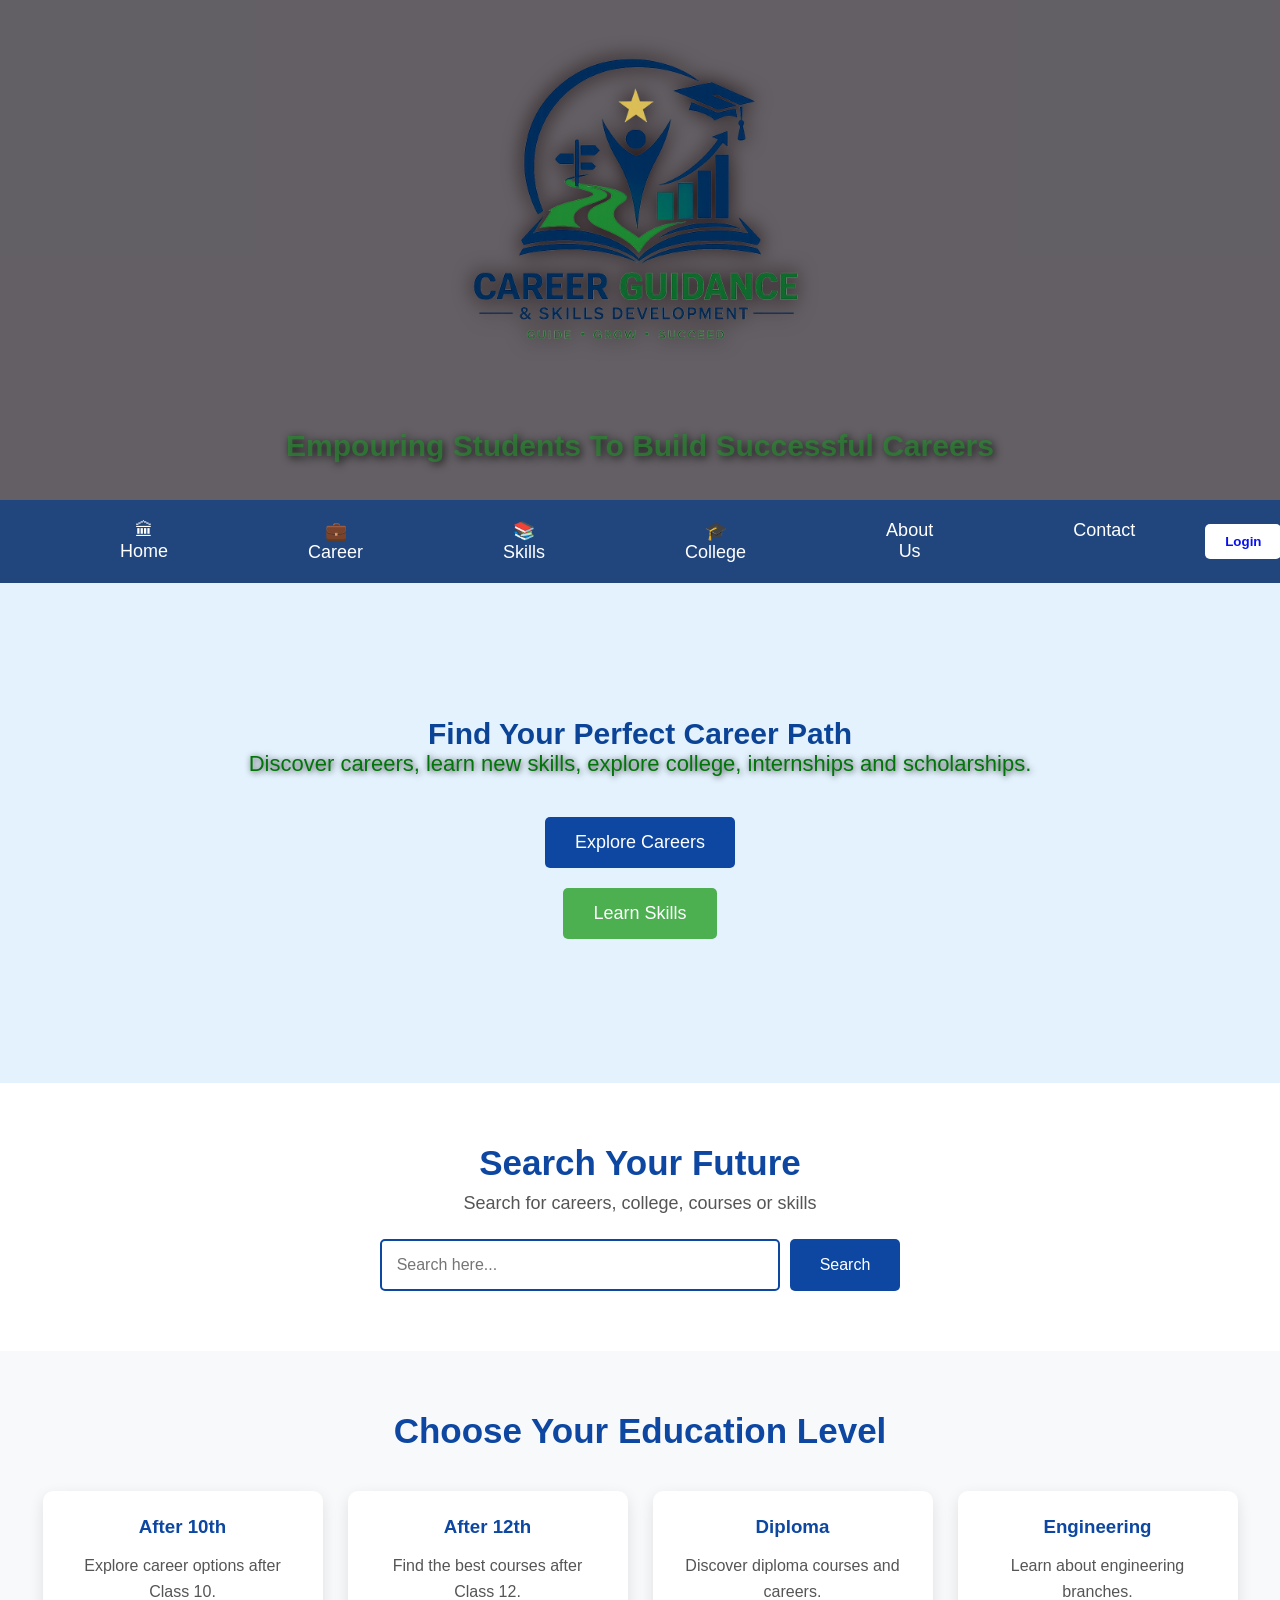
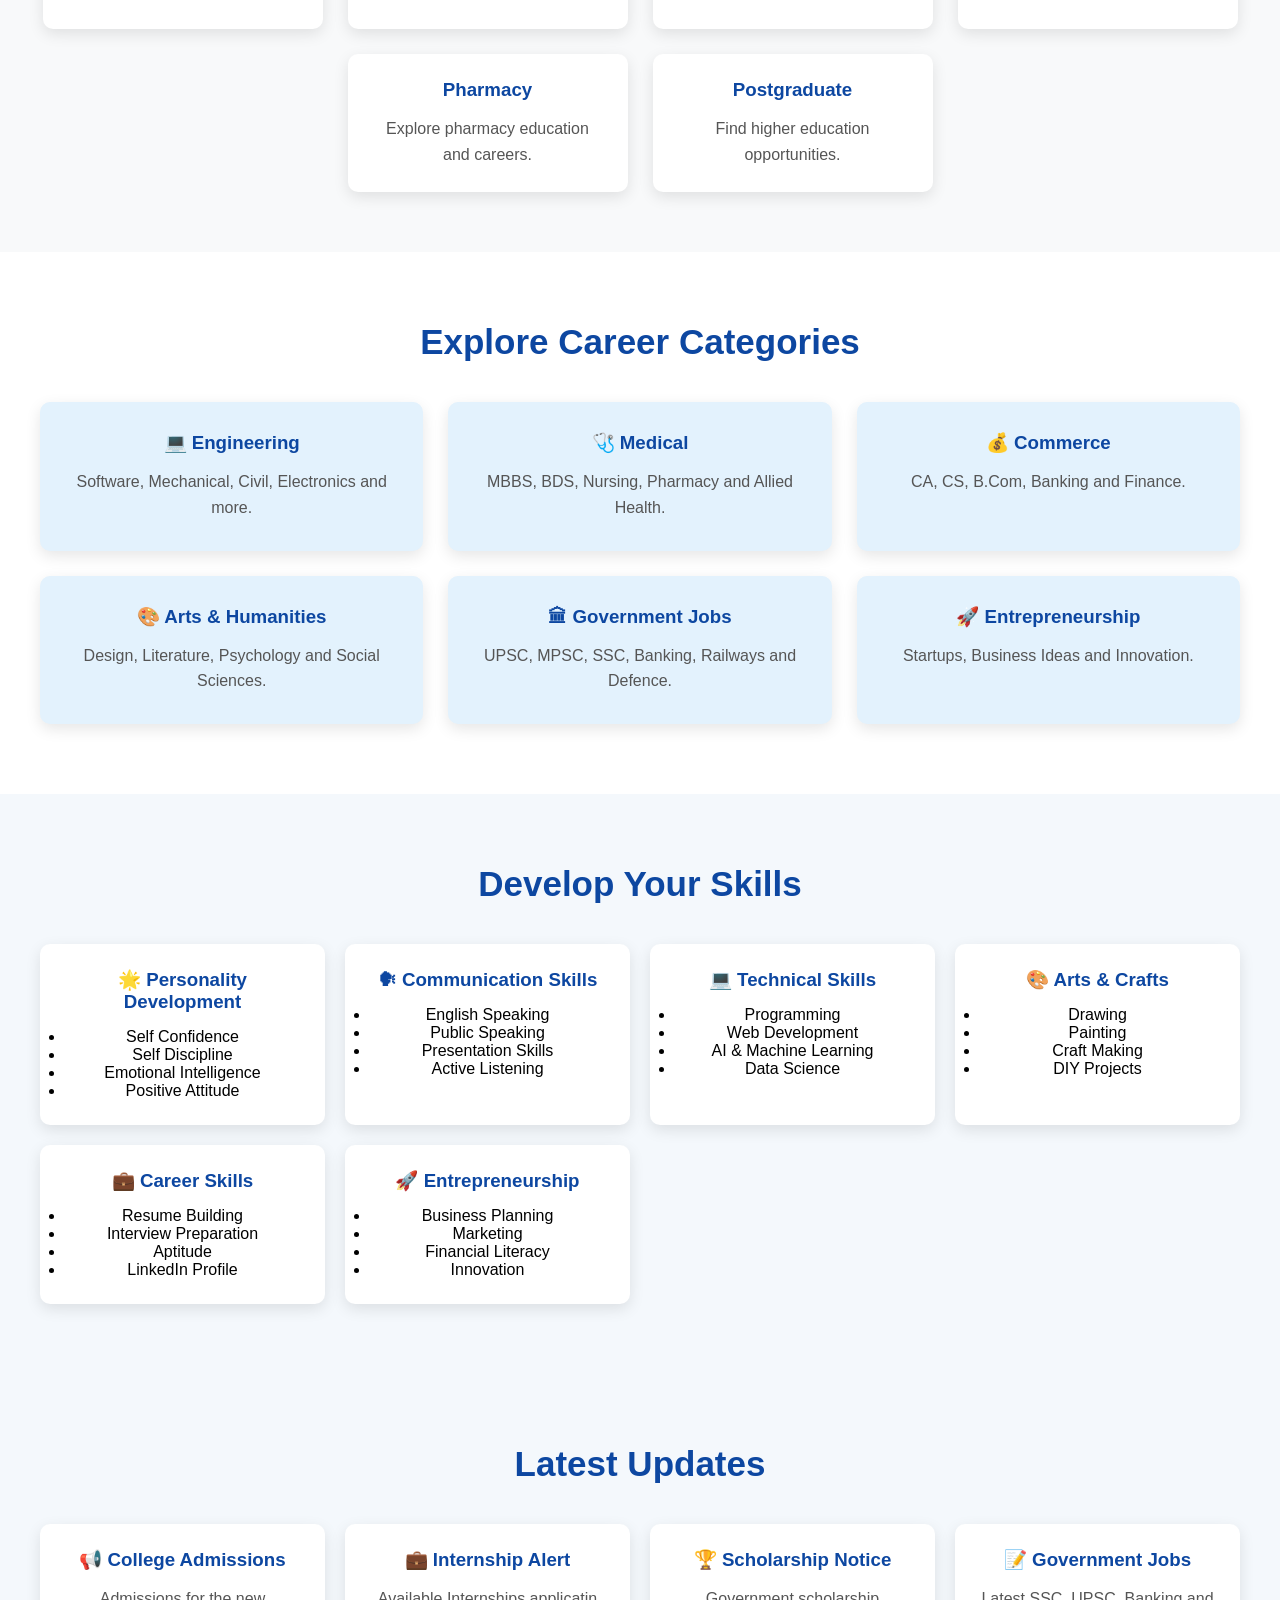
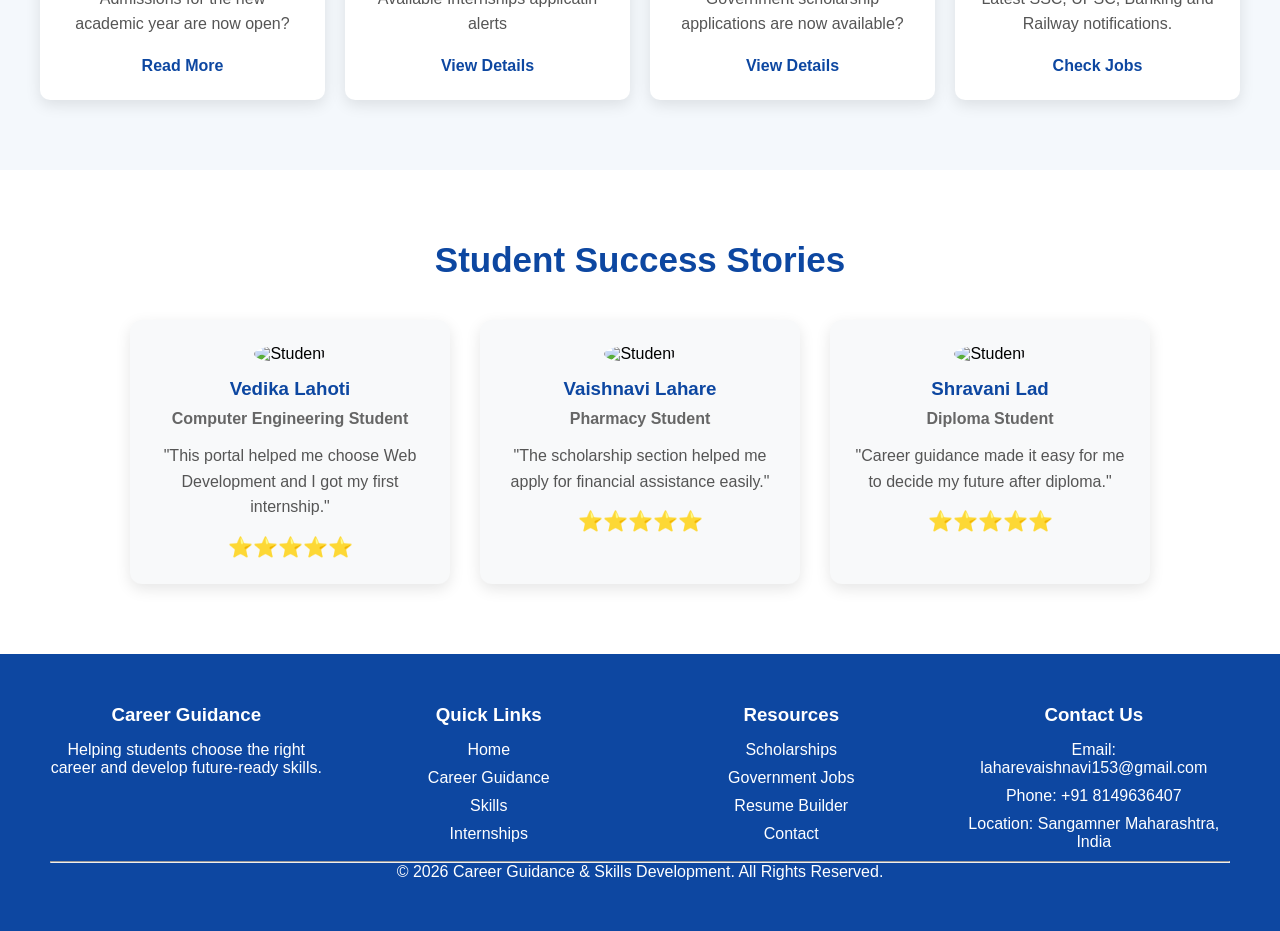
==== index.html @ 89a7b919 "upload career guidance website" ====
<!DOCTYPE html>
<html lang="en">
<head>
    <meta charset="UTF-8">
    <meta name="viewport" content="width=device-width, initial-scale=1.0">
    <title>Career Guidance & Skills Development</title>

    <link rel="stylesheet" href="style.css">
</head>

<body>

    <section class="hero">

    <video autoplay muted loop playsinline class="bg-video">
        <source src="career1.mp4" type="video/mp4">
    </video>

    <div class="overlay"></div>

    <div class="hero-content">
        <img src="logo1.png" alt="Logo1" class="logo1">

        <h1>Empouring Students To Build Successful Careers</h1>

    </div>

</section>

    <script src="script.js"></script>



<script src="script.js"></script>

<header>
    
    <nav>
        <ul>
            <li><a href="#">🏛Home</a></li>
            <li><a href="#">💼Career</a></li>
            <li><a href="#">📚Skills</a></li>
            <li><a href="#">🎓 College</a></li>
            <li><a href="#">About Us</a></li>
            <li><a href="#">Contact</a></li>
        </ul>
    </nav>

    <button class="login-btn">Login</button>
</header>

<script src="script.js"></script>
<section class="hero">

    <div class="hero-content">

        <h2>Find Your Perfect Career Path</h2>

        <p>
            Discover careers, learn new skills, explore college,
            internships and scholarships.
        </p>

        <button class="btn1">Explore Careers</button>

        <button class="btn2">Learn Skills</button>

    </div>

</section>
<section class="search-section">

    <h2>Search Your Future</h2>

    <p>Search for careers, college, courses or skills</p>

    <div class="search-box">
        <input type="text" placeholder="Search here...">
        <button>Search</button>
    </div>

</section>
<section class="education">

    <h2>Choose Your Education Level</h2>

    <div class="card-container">

        <div class="card">
            <h3>After 10th</h3>
            <p>Explore career options after Class 10.</p>
        </div>

        <div class="card">
            <h3>After 12th</h3>
            <p>Find the best courses after Class 12.</p>
        </div>

        <div class="card">
            <h3>Diploma</h3>
            <p>Discover diploma courses and careers.</p>
        </div>

        <div class="card">
            <h3>Engineering</h3>
            <p>Learn about engineering branches.</p>
        </div>

        <div class="card">
            <h3>Pharmacy</h3>
            <p>Explore pharmacy education and careers.</p>
        </div>

        <div class="card">
            <h3>Postgraduate</h3>
            <p>Find higher education opportunities.</p>
        </div>

    </div>

</section>
<section class="career-section">

    <h2>Explore Career Categories</h2>

    <div class="career-container">

        <div class="career-card">
            <h3>💻 Engineering</h3>
            <p>Software, Mechanical, Civil, Electronics and more.</p>
        </div>

        <div class="career-card">
            <h3>🩺 Medical</h3>
            <p>MBBS, BDS, Nursing, Pharmacy and Allied Health.</p>
        </div>

        <div class="career-card">
            <h3>💰 Commerce</h3>
            <p>CA, CS, B.Com, Banking and Finance.</p>
        </div>

        <div class="career-card">
            <h3>🎨 Arts & Humanities</h3>
            <p>Design, Literature, Psychology and Social Sciences.</p>
        </div>

        <div class="career-card">
            <h3>🏛 Government Jobs</h3>
            <p>UPSC, MPSC, SSC, Banking, Railways and Defence.</p>
        </div>

        <div class="career-card">
            <h3>🚀 Entrepreneurship</h3>
            <p>Startups, Business Ideas and Innovation.</p>
        </div>

    </div>

</section>
<section class="skills-section">
  <h2>Develop Your Skills</h2>

  <div class="skills-container">

    <div class="skill-card">
      <h3>🌟 Personality Development</h3>
      <ul>
        <li>Self Confidence</li>
        <li>Self Discipline</li>
        <li>Emotional Intelligence</li>
        <li>Positive Attitude</li>
      </ul>
    </div>

    <div class="skill-card">
      <h3>🗣 Communication Skills</h3>
      <ul>
        <li>English Speaking</li>
        <li>Public Speaking</li>
        <li>Presentation Skills</li>
        <li>Active Listening</li>
      </ul>
    </div>

    <div class="skill-card">
      <h3>💻 Technical Skills</h3>
      <ul>
        <li>Programming</li>
        <li>Web Development</li>
        <li>AI & Machine Learning</li>
        <li>Data Science</li>
      </ul>
    </div>

    <div class="skill-card">
      <h3>🎨 Arts & Crafts</h3>
      <ul>
        <li>Drawing</li>
        <li>Painting</li>
        <li>Craft Making</li>
        <li>DIY Projects</li>
      </ul>
    </div>

    <div class="skill-card">
      <h3>💼 Career Skills</h3>
      <ul>
        <li>Resume Building</li>
        <li>Interview Preparation</li>
        <li>Aptitude</li>
        <li>LinkedIn Profile</li>
      </ul>
    </div>

    <div class="skill-card">
      <h3>🚀 Entrepreneurship</h3>
      <ul>
        <li>Business Planning</li>
        <li>Marketing</li>
        <li>Financial Literacy</li>
        <li>Innovation</li>
      </ul>
    </div>

  </div>
</section>

<section class="updates">

    <h2>Latest Updates</h2>

    <div class="updates-container">

        <div class="update-card">
            <h3>📢 College Admissions</h3>
            <p>Admissions for the new academic year are now open?</p>
            <a href="#">Read More</a>
        </div>

        <div class="update-card">
            <h3>💼 Internship Alert</h3>
            <p>Available Internships applicatin alerts</p>
            <a href="#">View Details</a>
        </div>

        <div class="update-card">
            <h3>🏆 Scholarship Notice</h3>
            <p>Government scholarship applications are now available?</p>
            <a href="#">View Details</a>
        </div>

        <div class="update-card">
            <h3>📝 Government Jobs</h3>
            <p>Latest SSC, UPSC, Banking and Railway notifications.</p>
            <a href="#">Check Jobs</a>
        </div>

    </div>

</section>
<section class="testimonials">

    <h2>Student Success Stories</h2>

    <div class="testimonial-container">

        <div class="testimonial-card">
            <img src="https://via.placeholder.com/100" alt="Student">
            <h3>Vedika Lahoti</h3>
            <h4>Computer Engineering Student</h4>
            <p>"This portal helped me choose Web Development and I got my first internship."</p>
            <span>⭐⭐⭐⭐⭐</span>
        </div>

        <div class="testimonial-card">
            <img src="https://via.placeholder.com/100" alt="Student">
            <h3>Vaishnavi Lahare</h3>
            <h4>Pharmacy Student</h4>
            <p>"The scholarship section helped me apply for financial assistance easily."</p>
            <span>⭐⭐⭐⭐⭐</span>
        </div>

        <div class="testimonial-card">
            <img src="https://via.placeholder.com/100" alt="Student">
            <h3>Shravani Lad</h3>
            <h4>Diploma Student</h4>
            <p>"Career guidance made it easy for me to decide my future after diploma."</p>
            <span>⭐⭐⭐⭐⭐</span>
        </div>

    </div>

</section>
<footer>

    <div class="footer-container">

        <div class="footer-section">
            <h3>Career Guidance</h3>
            <p>Helping students choose the right career and develop future-ready skills.</p>
        </div>

        <div class="footer-section">
            <h3>Quick Links</h3>
            <ul>
                <li><a href="#">Home</a></li>
                <li><a href="#">Career Guidance</a></li>
                <li><a href="#">Skills</a></li>
                <li><a href="#">Internships</a></li>
            </ul>
        </div>

        <div class="footer-section">
            <h3>Resources</h3>
            <ul>
                <li><a href="#">Scholarships</a></li>
                <li><a href="#">Government Jobs</a></li>
                <li><a href="#">Resume Builder</a></li>
                <li><a href="#">Contact</a></li>
            </ul>
        </div>

        <div class="footer-section">
            <h3>Contact Us</h3>
            <p>Email: laharevaishnavi153@gmail.com</p>
            <p>Phone: +91 8149636407</p>
            <p>Location: Sangamner Maharashtra, India</p>
        </div>

    </div>

    <hr>

    <p class="copyright">
        © 2026 Career Guidance & Skills Development. All Rights Reserved.
    </p>

</footer>
<button id="topBtn">↑</button>
</body>
</html>
---- style.css ----
*{
    margin: 0;
    padding: 0;
    box-sizing: border-box;
}

body{
    font-family: Arial, sans-serif;
    background-color: #ffffff;
}
body{
    background:#fbf9f9;
    font-family:Arial,sans-serif;
    text-align:center;
}

h1{
    color:rgb(8, 8, 238);
    margin-top:10px;
}

p{
    color:#1565C0
    font-size:20px;
}
*{
    margin:0;
    padding:0;
    box-sizing:border-box;
}

body{
    font-family:Arial,sans-serif;
}

header{
    background:#0d47a1;
    color:rgb(252, 251, 251);
    display:flex;
    justify-content:space-between;
    align-items:center;
    padding:20px 50px;
}

*{
    margin:0;
    padding:0;
    box-sizing:border-box;
}

body{
    font-family:Arial,sans-serif;
}

header{
    background:#0d47a1;
    color:rgb(243, 237, 237);
    display:flex;
    justify-content:space-between;
    align-items:center;
    padding:20px 50px;
}

nav ul{
    list-style:none;
    display:flex;
    text-align: center;
}

nav ul li{
    margin:0 70px;
}

nav ul li a{
    text-decoration:none;
    color:white;
    font-size:18px;
}

nav ul li a:hover{
    color:yellow;
}

.login-btn{
    background:white;
    color:#0810f0;
    border:none;
    padding:10px 20px;
    border-radius:5px;
    cursor:pointer;
    font-weight:bold;
}

.login-btn:hover{
    background:yellow;
}
.hero{
    background:#E3F2FD;
    height:500px;
    display:flex;
    justify-content:center;
    align-items:center;
    text-align:center;
}

.hero h1{
    font-size:50px;
    color:#0D47A1;
    margin-bottom:20px;
}

.hero p{
    font-size:20px;
    color:#555;
    margin-bottom:30px;
}

.btn1,.btn2{
    padding:15px 30px;
    margin:10px;
    border:none;
    border-radius:5px;
    font-size:18px;
    cursor:pointer;
}

.btn1{
    background:#0D47A1;
    color:white;
}

.btn2{
    background:#4CAF50;
    color:white;
}

.btn1:hover{
    background:#1565C0;
}

.btn2:hover{
    background:#2E7D32;
}
.search-section{
    padding:60px 20px;
    text-align:center;
    background:#ffffff;
}

.search-section h2{
    color:#0D47A1;
    margin-bottom:10px;
    font-size:35px;
}

.search-section p{
    color:#555;
    margin-bottom:25px;
    font-size:18px;
}

.search-box{
    display:flex;
    justify-content:center;
    gap:10px;
}

.search-box input{
    width:400px;
    padding:15px;
    font-size:16px;
    border:2px solid #0D47A1;
    border-radius:5px;
}

.search-box button{
    padding:15px 30px;
    background:#0D47A1;
    color:white;
    border:none;
    border-radius:5px;
    cursor:pointer;
    font-size:16px;
}

.search-box button:hover{
    background:#1565C0;
}
.education{
    padding:60px 40px;
    background:#f8f9fa;
    text-align:center;
}

.education h2{
    color:#0D47A1;
    font-size:35px;
    margin-bottom:40px;
}

.card-container{
    display:flex;
    flex-wrap:wrap;
    justify-content:center;
    gap:25px;
}

.card{
    width:280px;
    background:white;
    padding:25px;
    border-radius:10px;
    box-shadow:0 5px 15px rgba(0,0,0,0.1);
    transition:0.3s;
    cursor:pointer;
}

.card:hover{
    transform:translateY(-10px);
}

.card h3{
    color:#0D47A1;
    margin-bottom:15px;
}

.card p{
    color:#555;
    line-height:1.6;
}
.career-section{
    padding:70px 40px;
    background:#ffffff;
    text-align:center;
}

.career-section h2{
    font-size:35px;
    color:#0D47A1;
    margin-bottom:40px;
}

.career-container{
    display:grid;
    grid-template-columns:repeat(3,1fr);
    gap:25px;
}

.career-card{
    background:#E3F2FD;
    padding:30px;
    border-radius:10px;
    transition:0.3s;
    box-shadow:0 5px 15px rgba(0,0,0,0.1);
}

.career-card:hover{
    transform:scale(1.05);
}

.career-card h3{
    color:#0D47A1;
    margin-bottom:15px;
}

.career-card p{
    color:#555;
    line-height:1.6;
}
.skills-section{
    padding:70px 40px;
    background:#f4f8fc;
    text-align:center;
}

.skills-section h2{
    font-size:35px;
    color:#0D47A1;
    margin-bottom:40px;
}

.skills-container{
    display:grid;
    grid-template-columns:repeat(4,1fr);
    gap:20px;
}

.skill-card{
    background:white;
    padding:25px;
    border-radius:10px;
    box-shadow:0 5px 15px rgba(0,0,0,0.1);
    transition:0.3s;
}

.skill-card:hover{
    transform:translateY(-8px);
    background:#E3F2FD;
}

.skill-card h3{
    color:#0D47A1;
    margin-bottom:15px;
}

.skill-card p{
    color:#555;
    line-height:1.6;
}
.opportunities{
    padding:70px 40px;
    background:#ffffff;
    text-align:center;
}

.opportunities h2{
    font-size:35px;
    color:#0D47A1;
    margin-bottom:40px;
}

.opportunity-container{
    display:grid;
    grid-template-columns:repeat(4,1fr);
    gap:20px;
}

.opportunity-card{
    background:#f8f9fa;
    padding:25px;
    border-radius:10px;
    box-shadow:0 5px 15px rgba(0,0,0,0.1);
    transition:0.3s;
}

.opportunity-card:hover{
    transform:translateY(-8px);
    background:#E3F2FD;
}

.opportunity-card h3{
    color:#0D47A1;
    margin-bottom:15px;
}

.opportunity-card p{
    color:#555;
    margin-bottom:20px;
}

.opportunity-card button{
    background:#0D47A1;
    color:white;
    border:none;
    padding:10px 20px;
    border-radius:5px;
    cursor:pointer;
}

.opportunity-card button:hover{
    background:#1565C0;
}
.updates{
    padding:70px 40px;
    background:#f4f8fc;
    text-align:center;
}

.updates h2{
    font-size:35px;
    color:#0D47A1;
    margin-bottom:40px;
}

.updates-container{
    display:grid;
    grid-template-columns:repeat(4,1fr);
    gap:20px;
}

.update-card{
    background:white;
    padding:25px;
    border-radius:10px;
    box-shadow:0 5px 15px rgba(0,0,0,0.1);
    transition:0.3s;
}

.update-card:hover{
    transform:translateY(-8px);
}

.update-card h3{
    color:#0D47A1;
    margin-bottom:15px;
}

.update-card p{
    color:#555;
    margin-bottom:20px;
    line-height:1.6;
}

.update-card a{
    text-decoration:none;
    color:#0D47A1;
    font-weight:bold;
}

.update-card a:hover{
    color:#1565C0;
}
.testimonials{
    padding:70px 40px;
    background:#ffffff;
    text-align:center;
}

.testimonials h2{
    font-size:35px;
    color:#0D47A1;
    margin-bottom:40px;
}

.testimonial-container{
    display:flex;
    justify-content:center;
    gap:30px;
    flex-wrap:wrap;
}

.testimonial-card{
    width:320px;
    background:#f8f9fa;
    padding:25px;
    border-radius:12px;
    box-shadow:0 5px 15px rgba(0,0,0,0.1);
    transition:0.3s;
}

.testimonial-card:hover{
    transform:translateY(-10px);
}

.testimonial-card img{
    width:100px;
    height:100px;
    border-radius:50%;
    margin-bottom:15px;
}

.testimonial-card h3{
    color:#0D47A1;
}

.testimonial-card h4{
    color:#666;
    margin:10px 0;
}

.testimonial-card p{
    color:#555;
    line-height:1.6;
    margin:15px 0;
}

.testimonial-card span{
    font-size:20px;
}
footer{
    background:#0D47A1;
    color:white;
    padding:50px;
}

.footer-container{
    display:grid;
    grid-template-columns:repeat(4,1fr);
    gap:30px;
}

.footer-section h3{
    margin-bottom:15px;
}

.footer-section p,
.footer-section li{
    margin-bottom:10px;
}

.footer-section ul{
    list-style:none;
}

.footer-section a{
    color:white;
    text-decoration:none;
}

.footer-section a:hover{
    color:yellow;
}

.hero{
    position:relative;
    width:100%;
    height:400x;
    overflow:hidden;
}

.bg-video{
    position:absolute;
    top:0;
    left:0;
    width:100%;
    height:100%;
    object-fit:cover;
}

.overlay{
    position:absolute;
    top:0;
    left:0;
    width:100%;
    height:100%;
    background:rgba(15, 1, 1, 0.603);
    z-index:1;
}

.hero-content{
    position:relative;
    z-index:2;
    height:100%;
    display:flex;
    flex-direction:column;
    justify-content:center;
    align-items:center;
    text-align:center;
}

.logo1{
    width:600px;
    margin-bottom: 1px;
    margin-top: 1px;
    filter:drop-shadow(0 0 10px rgba(17, 2, 2, 0.829));
}

.hero-content h1{
    color:#2a8932b3;
    font-size:30px;
    font-weight:bold;
    text-shadow:2px 2px 8px rgba(0,0,0,0.8);
}

.hero-content p{
    color:#017509;
    font-size:22px;
    text-shadow:1px 1px 6px rgba(0,0,0,0.8);
}
.hero-content h2{
    color:#0b4396;
    font-size: 30px;
}

html{
    scroll-behavior: smooth;
}
#topBtn{
position:fixed;
bottom:20px;
right:20px;
display:none;
padding:12px 15px;
border:none;
border-radius:50%;
background:#0d47a1;
color:white;
cursor:pointer;
font-size:18px;
}

header {
    position: sticky;
    top: 0;
    z-index: 1000;
    background: rgba(22, 61, 118, 0.95);
    backdrop-filter: blur(10px);
}
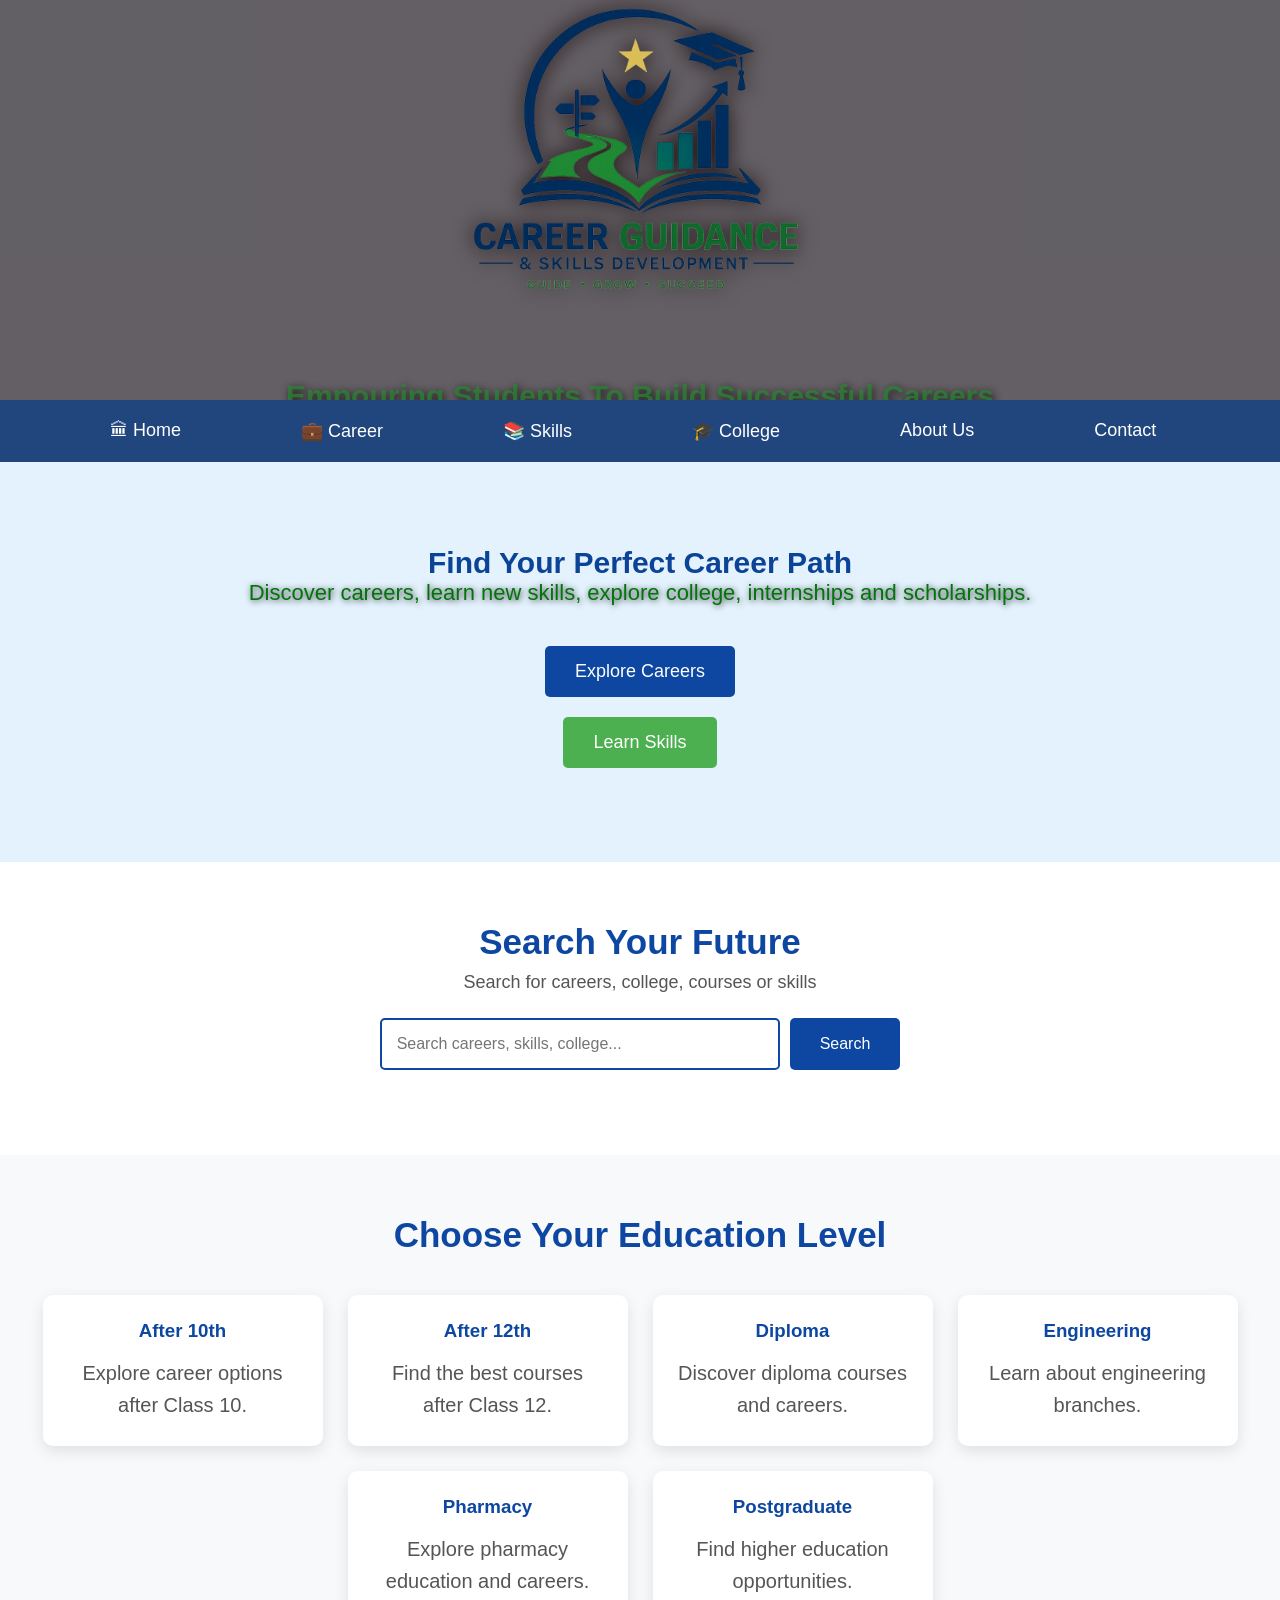
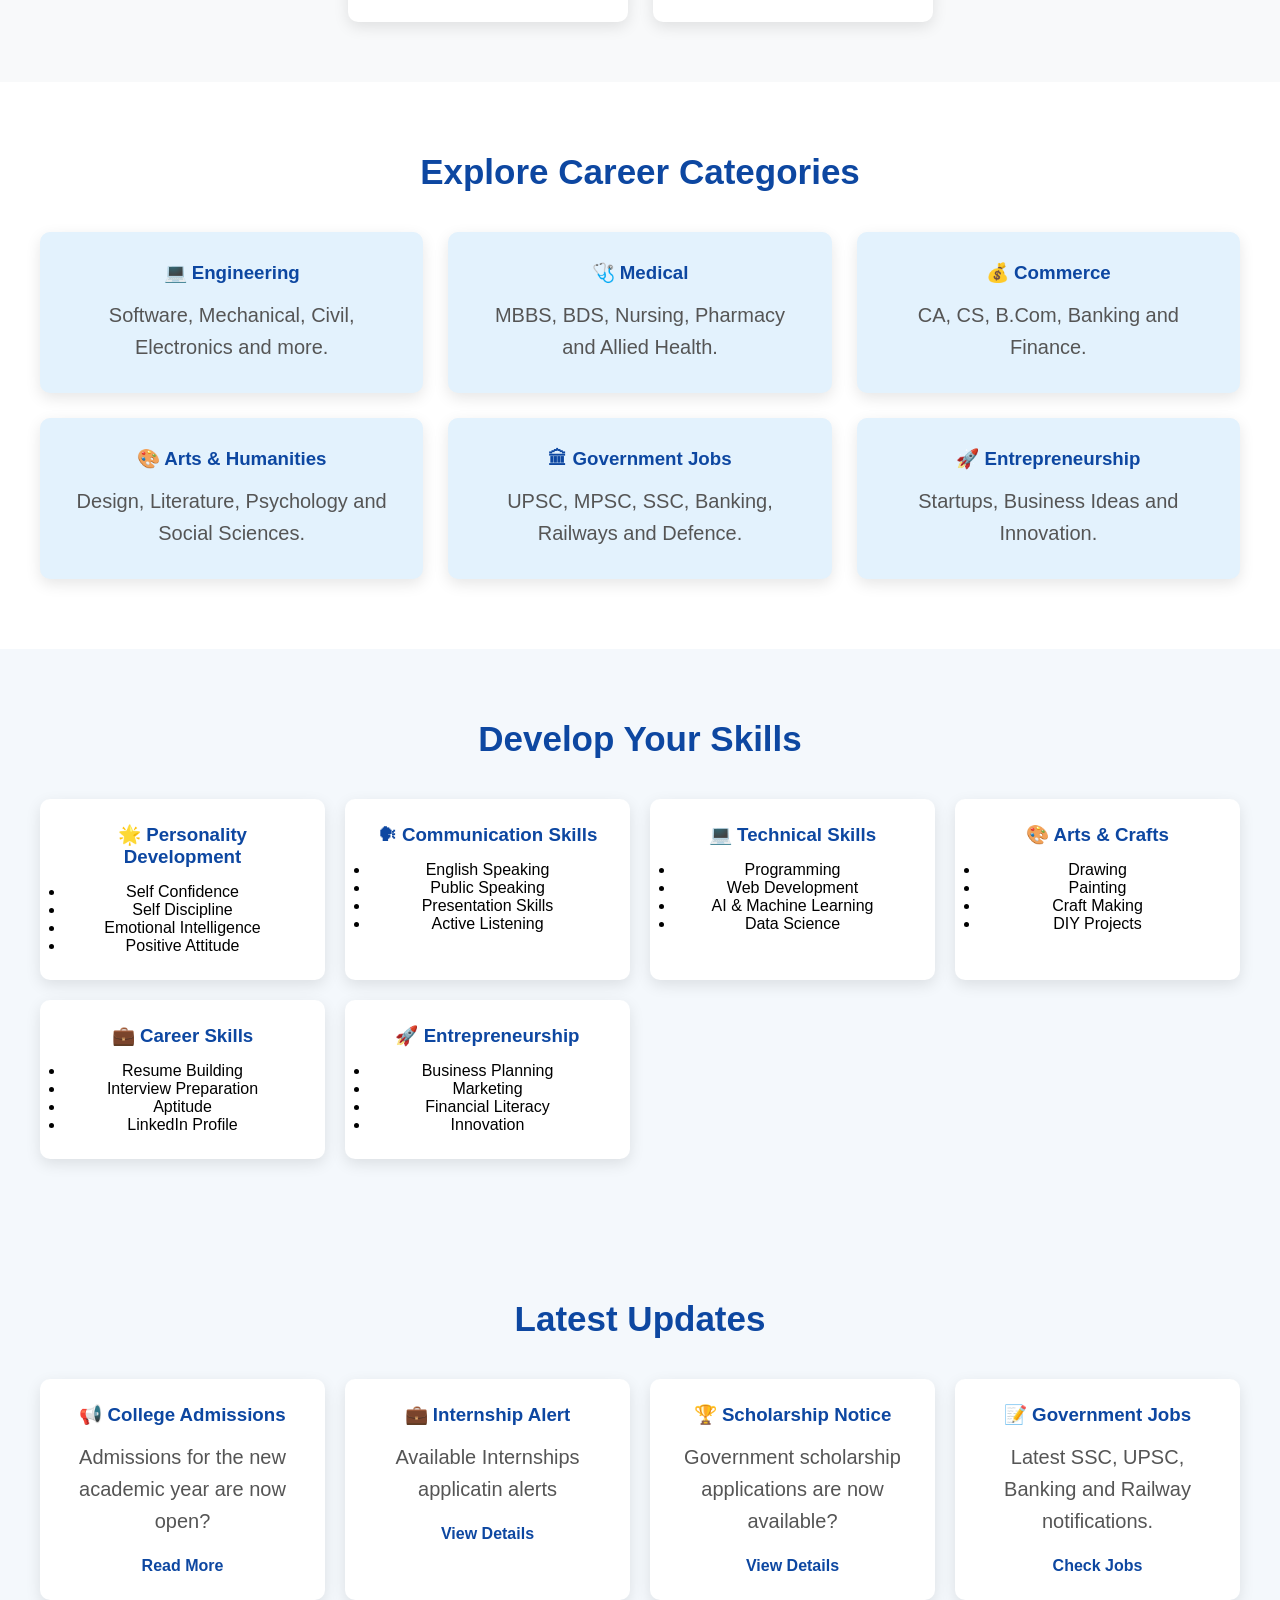
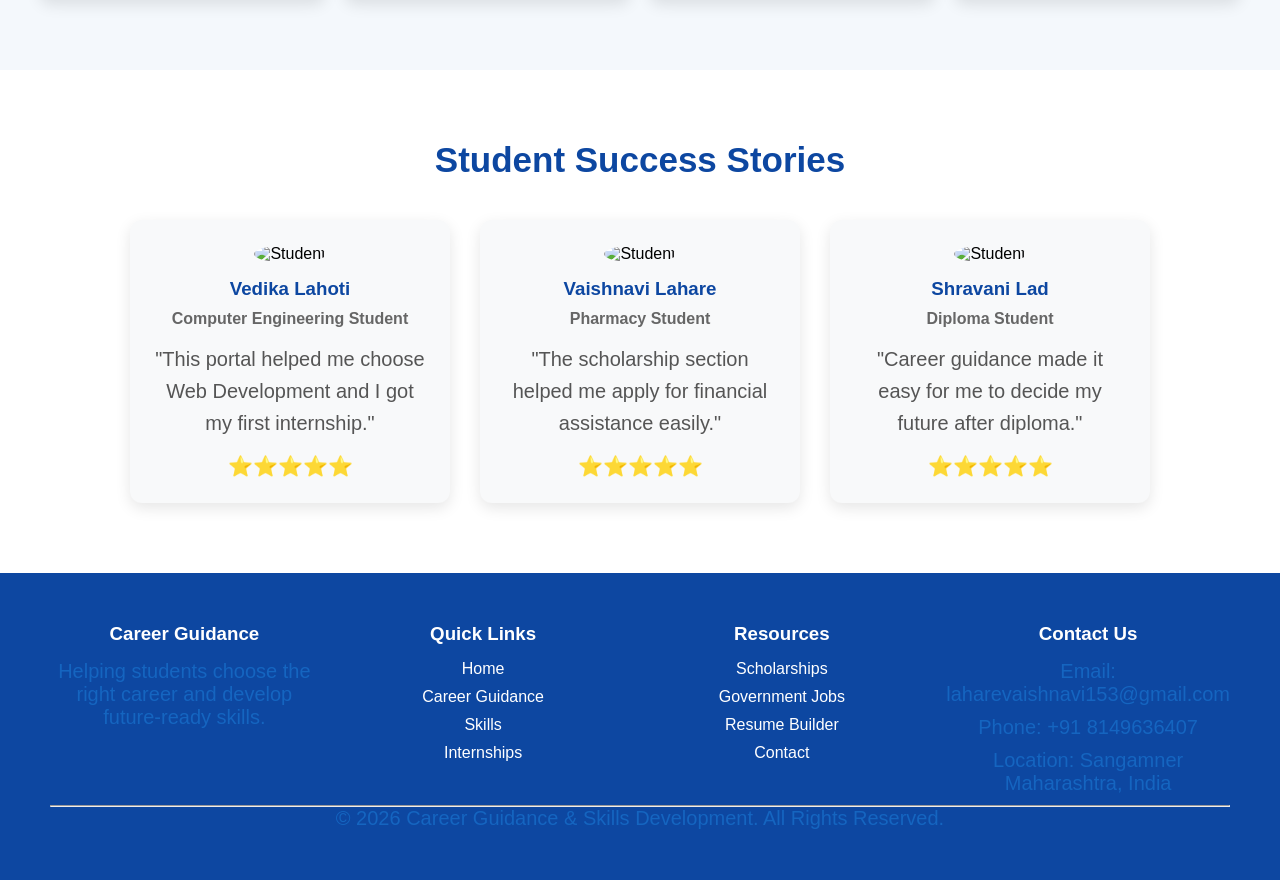
==== commit 1e30edc4: "Add files via upload" ====
--- a/index.html
+++ b/index.html
@@ -1,342 +1,342 @@
-<!DOCTYPE html>
-<html lang="en">
-<head>
-    <meta charset="UTF-8">
-    <meta name="viewport" content="width=device-width, initial-scale=1.0">
-    <title>Career Guidance & Skills Development</title>
-
-    <link rel="stylesheet" href="style.css">
-</head>
-
-<body>
-
-    <section class="hero">
-
-    <video autoplay muted loop playsinline class="bg-video">
-        <source src="career1.mp4" type="video/mp4">
-    </video>
-
-    <div class="overlay"></div>
-
-    <div class="hero-content">
-        <img src="logo1.png" alt="Logo1" class="logo1">
-
-        <h1>Empouring Students To Build Successful Careers</h1>
-
-    </div>
-
-</section>
-
-    <script src="script.js"></script>
-
-
-
-<script src="script.js"></script>
-
-<header>
-    
-    <nav>
-        <ul>
-            <li><a href="#">🏛Home</a></li>
-            <li><a href="#">💼Career</a></li>
-            <li><a href="#">📚Skills</a></li>
-            <li><a href="#">🎓 College</a></li>
-            <li><a href="#">About Us</a></li>
-            <li><a href="#">Contact</a></li>
-        </ul>
-    </nav>
-
-    <button class="login-btn">Login</button>
-</header>
-
-<script src="script.js"></script>
-<section class="hero">
-
-    <div class="hero-content">
-
-        <h2>Find Your Perfect Career Path</h2>
-
-        <p>
-            Discover careers, learn new skills, explore college,
-            internships and scholarships.
-        </p>
-
-        <button class="btn1">Explore Careers</button>
-
-        <button class="btn2">Learn Skills</button>
-
-    </div>
-
-</section>
-<section class="search-section">
-
-    <h2>Search Your Future</h2>
-
-    <p>Search for careers, college, courses or skills</p>
-
-    <div class="search-box">
-        <input type="text" placeholder="Search here...">
-        <button>Search</button>
-    </div>
-
-</section>
-<section class="education">
-
-    <h2>Choose Your Education Level</h2>
-
-    <div class="card-container">
-
-        <div class="card">
-            <h3>After 10th</h3>
-            <p>Explore career options after Class 10.</p>
-        </div>
-
-        <div class="card">
-            <h3>After 12th</h3>
-            <p>Find the best courses after Class 12.</p>
-        </div>
-
-        <div class="card">
-            <h3>Diploma</h3>
-            <p>Discover diploma courses and careers.</p>
-        </div>
-
-        <div class="card">
-            <h3>Engineering</h3>
-            <p>Learn about engineering branches.</p>
-        </div>
-
-        <div class="card">
-            <h3>Pharmacy</h3>
-            <p>Explore pharmacy education and careers.</p>
-        </div>
-
-        <div class="card">
-            <h3>Postgraduate</h3>
-            <p>Find higher education opportunities.</p>
-        </div>
-
-    </div>
-
-</section>
-<section class="career-section">
-
-    <h2>Explore Career Categories</h2>
-
-    <div class="career-container">
-
-        <div class="career-card">
-            <h3>💻 Engineering</h3>
-            <p>Software, Mechanical, Civil, Electronics and more.</p>
-        </div>
-
-        <div class="career-card">
-            <h3>🩺 Medical</h3>
-            <p>MBBS, BDS, Nursing, Pharmacy and Allied Health.</p>
-        </div>
-
-        <div class="career-card">
-            <h3>💰 Commerce</h3>
-            <p>CA, CS, B.Com, Banking and Finance.</p>
-        </div>
-
-        <div class="career-card">
-            <h3>🎨 Arts & Humanities</h3>
-            <p>Design, Literature, Psychology and Social Sciences.</p>
-        </div>
-
-        <div class="career-card">
-            <h3>🏛 Government Jobs</h3>
-            <p>UPSC, MPSC, SSC, Banking, Railways and Defence.</p>
-        </div>
-
-        <div class="career-card">
-            <h3>🚀 Entrepreneurship</h3>
-            <p>Startups, Business Ideas and Innovation.</p>
-        </div>
-
-    </div>
-
-</section>
-<section class="skills-section">
-  <h2>Develop Your Skills</h2>
-
-  <div class="skills-container">
-
-    <div class="skill-card">
-      <h3>🌟 Personality Development</h3>
-      <ul>
-        <li>Self Confidence</li>
-        <li>Self Discipline</li>
-        <li>Emotional Intelligence</li>
-        <li>Positive Attitude</li>
-      </ul>
-    </div>
-
-    <div class="skill-card">
-      <h3>🗣 Communication Skills</h3>
-      <ul>
-        <li>English Speaking</li>
-        <li>Public Speaking</li>
-        <li>Presentation Skills</li>
-        <li>Active Listening</li>
-      </ul>
-    </div>
-
-    <div class="skill-card">
-      <h3>💻 Technical Skills</h3>
-      <ul>
-        <li>Programming</li>
-        <li>Web Development</li>
-        <li>AI & Machine Learning</li>
-        <li>Data Science</li>
-      </ul>
-    </div>
-
-    <div class="skill-card">
-      <h3>🎨 Arts & Crafts</h3>
-      <ul>
-        <li>Drawing</li>
-        <li>Painting</li>
-        <li>Craft Making</li>
-        <li>DIY Projects</li>
-      </ul>
-    </div>
-
-    <div class="skill-card">
-      <h3>💼 Career Skills</h3>
-      <ul>
-        <li>Resume Building</li>
-        <li>Interview Preparation</li>
-        <li>Aptitude</li>
-        <li>LinkedIn Profile</li>
-      </ul>
-    </div>
-
-    <div class="skill-card">
-      <h3>🚀 Entrepreneurship</h3>
-      <ul>
-        <li>Business Planning</li>
-        <li>Marketing</li>
-        <li>Financial Literacy</li>
-        <li>Innovation</li>
-      </ul>
-    </div>
-
-  </div>
-</section>
-
-<section class="updates">
-
-    <h2>Latest Updates</h2>
-
-    <div class="updates-container">
-
-        <div class="update-card">
-            <h3>📢 College Admissions</h3>
-            <p>Admissions for the new academic year are now open?</p>
-            <a href="#">Read More</a>
-        </div>
-
-        <div class="update-card">
-            <h3>💼 Internship Alert</h3>
-            <p>Available Internships applicatin alerts</p>
-            <a href="#">View Details</a>
-        </div>
-
-        <div class="update-card">
-            <h3>🏆 Scholarship Notice</h3>
-            <p>Government scholarship applications are now available?</p>
-            <a href="#">View Details</a>
-        </div>
-
-        <div class="update-card">
-            <h3>📝 Government Jobs</h3>
-            <p>Latest SSC, UPSC, Banking and Railway notifications.</p>
-            <a href="#">Check Jobs</a>
-        </div>
-
-    </div>
-
-</section>
-<section class="testimonials">
-
-    <h2>Student Success Stories</h2>
-
-    <div class="testimonial-container">
-
-        <div class="testimonial-card">
-            <img src="https://via.placeholder.com/100" alt="Student">
-            <h3>Vedika Lahoti</h3>
-            <h4>Computer Engineering Student</h4>
-            <p>"This portal helped me choose Web Development and I got my first internship."</p>
-            <span>⭐⭐⭐⭐⭐</span>
-        </div>
-
-        <div class="testimonial-card">
-            <img src="https://via.placeholder.com/100" alt="Student">
-            <h3>Vaishnavi Lahare</h3>
-            <h4>Pharmacy Student</h4>
-            <p>"The scholarship section helped me apply for financial assistance easily."</p>
-            <span>⭐⭐⭐⭐⭐</span>
-        </div>
-
-        <div class="testimonial-card">
-            <img src="https://via.placeholder.com/100" alt="Student">
-            <h3>Shravani Lad</h3>
-            <h4>Diploma Student</h4>
-            <p>"Career guidance made it easy for me to decide my future after diploma."</p>
-            <span>⭐⭐⭐⭐⭐</span>
-        </div>
-
-    </div>
-
-</section>
-<footer>
-
-    <div class="footer-container">
-
-        <div class="footer-section">
-            <h3>Career Guidance</h3>
-            <p>Helping students choose the right career and develop future-ready skills.</p>
-        </div>
-
-        <div class="footer-section">
-            <h3>Quick Links</h3>
-            <ul>
-                <li><a href="#">Home</a></li>
-                <li><a href="#">Career Guidance</a></li>
-                <li><a href="#">Skills</a></li>
-                <li><a href="#">Internships</a></li>
-            </ul>
-        </div>
-
-        <div class="footer-section">
-            <h3>Resources</h3>
-            <ul>
-                <li><a href="#">Scholarships</a></li>
-                <li><a href="#">Government Jobs</a></li>
-                <li><a href="#">Resume Builder</a></li>
-                <li><a href="#">Contact</a></li>
-            </ul>
-        </div>
-
-        <div class="footer-section">
-            <h3>Contact Us</h3>
-            <p>Email: laharevaishnavi153@gmail.com</p>
-            <p>Phone: +91 8149636407</p>
-            <p>Location: Sangamner Maharashtra, India</p>
-        </div>
-
-    </div>
-
-    <hr>
-
-    <p class="copyright">
-        © 2026 Career Guidance & Skills Development. All Rights Reserved.
-    </p>
-
-</footer>
-<button id="topBtn">↑</button>
-</body>
-</html>+<!DOCTYPE html>
+<html lang="en">
+<head>
+    <meta charset="UTF-8">
+    <meta name="viewport" content="width=device-width, initial-scale=1.0">
+    <title>Career Guidance & Skills Development</title>
+
+    <link rel="stylesheet" href="style.css">
+</head>
+
+<body>
+
+    <section class="hero">
+
+    <video autoplay muted loop playsinline class="bg-video">
+        <source src="career1.mp4" type="video/mp4">
+    </video>
+
+    <div class="overlay"></div>
+
+    <div class="hero-content">
+        <img src="logo1.png" alt="Logo1" class="logo1">
+
+        <h1>Empouring Students To Build Successful Careers</h1>
+
+    </div>
+
+</section>
+
+<header>
+    
+    <nav>
+    <ul>
+        <li><a href="#home">🏛 Home</a></li>
+        <li><a href="#career">💼 Career</a></li>
+        <li><a href="#skills">📚 Skills</a></li>
+        <li><a href="#college">🎓 College</a></li>
+        <li><a href="#about">About Us</a></li>
+        <li><a href="#contact">Contact</a></li>
+    </ul>
+</nav>
+
+    
+</header>
+
+
+<section class="hero" id="home">
+
+    <div class="hero-content">
+
+        <h2>Find Your Perfect Career Path</h2>
+
+        <p>
+            Discover careers, learn new skills, explore college,
+            internships and scholarships.
+        </p>
+
+        <button class="btn1" onclick="window.location.href='career.html'">
+    Explore Careers
+</button>
+
+        <button class="btn2">Learn Skills</button>
+
+    </div>
+
+</section>
+<section class="search-section">
+
+    <h2>Search Your Future</h2>
+
+    <p>Search for careers, college, courses or skills</p>
+
+    <div class="search-box">
+    <input type="text" id="searchInput" placeholder="Search careers, skills, college...">
+    <button id="searchBtn">Search</button>
+</div>
+
+<p id="searchMessage"></p>
+
+</section>
+<section class="education" id="college">
+
+    <h2>Choose Your Education Level</h2>
+
+    <div class="card-container">
+
+        <div class="card">
+            <h3>After 10th</h3>
+            <p>Explore career options after Class 10.</p>
+        </div>
+
+        <div class="card">
+            <h3>After 12th</h3>
+            <p>Find the best courses after Class 12.</p>
+        </div>
+
+        <div class="card">
+            <h3>Diploma</h3>
+            <p>Discover diploma courses and careers.</p>
+        </div>
+
+        <div class="card">
+            <h3>Engineering</h3>
+            <p>Learn about engineering branches.</p>
+        </div>
+
+        <div class="card">
+            <h3>Pharmacy</h3>
+            <p>Explore pharmacy education and careers.</p>
+        </div>
+
+        <div class="card">
+            <h3>Postgraduate</h3>
+            <p>Find higher education opportunities.</p>
+        </div>
+
+    </div>
+
+</section>
+<section class="career-section" id="career">
+
+    <h2>Explore Career Categories</h2>
+
+    <div class="career-container">
+
+        <div class="career-card">
+            <h3>💻 Engineering</h3>
+            <p>Software, Mechanical, Civil, Electronics and more.</p>
+        </div>
+
+        <div class="career-card">
+            <h3>🩺 Medical</h3>
+            <p>MBBS, BDS, Nursing, Pharmacy and Allied Health.</p>
+        </div>
+
+        <div class="career-card">
+            <h3>💰 Commerce</h3>
+            <p>CA, CS, B.Com, Banking and Finance.</p>
+        </div>
+
+        <div class="career-card">
+            <h3>🎨 Arts & Humanities</h3>
+            <p>Design, Literature, Psychology and Social Sciences.</p>
+        </div>
+
+        <div class="career-card">
+            <h3>🏛 Government Jobs</h3>
+            <p>UPSC, MPSC, SSC, Banking, Railways and Defence.</p>
+        </div>
+
+        <div class="career-card">
+            <h3>🚀 Entrepreneurship</h3>
+            <p>Startups, Business Ideas and Innovation.</p>
+        </div>
+
+    </div>
+
+</section>
+<section class="skills-section" id="skills">
+  <h2>Develop Your Skills</h2>
+
+  <div class="skills-container">
+
+    <div class="skill-card">
+      <h3>🌟 Personality Development</h3>
+      <ul>
+        <li>Self Confidence</li>
+        <li>Self Discipline</li>
+        <li>Emotional Intelligence</li>
+        <li>Positive Attitude</li>
+      </ul>
+    </div>
+
+    <div class="skill-card">
+      <h3>🗣 Communication Skills</h3>
+      <ul>
+        <li>English Speaking</li>
+        <li>Public Speaking</li>
+        <li>Presentation Skills</li>
+        <li>Active Listening</li>
+      </ul>
+    </div>
+
+    <div class="skill-card">
+      <h3>💻 Technical Skills</h3>
+      <ul>
+        <li>Programming</li>
+        <li>Web Development</li>
+        <li>AI & Machine Learning</li>
+        <li>Data Science</li>
+      </ul>
+    </div>
+
+    <div class="skill-card">
+      <h3>🎨 Arts & Crafts</h3>
+      <ul>
+        <li>Drawing</li>
+        <li>Painting</li>
+        <li>Craft Making</li>
+        <li>DIY Projects</li>
+      </ul>
+    </div>
+
+    <div class="skill-card">
+      <h3>💼 Career Skills</h3>
+      <ul>
+        <li>Resume Building</li>
+        <li>Interview Preparation</li>
+        <li>Aptitude</li>
+        <li>LinkedIn Profile</li>
+      </ul>
+    </div>
+
+    <div class="skill-card">
+      <h3>🚀 Entrepreneurship</h3>
+      <ul>
+        <li>Business Planning</li>
+        <li>Marketing</li>
+        <li>Financial Literacy</li>
+        <li>Innovation</li>
+      </ul>
+    </div>
+
+  </div>
+</section>
+
+<section class="updates">
+
+    <h2>Latest Updates</h2>
+
+    <div class="updates-container">
+
+        <div class="update-card">
+            <h3>📢 College Admissions</h3>
+            <p>Admissions for the new academic year are now open?</p>
+            <a href="#">Read More</a>
+        </div>
+
+        <div class="update-card">
+            <h3>💼 Internship Alert</h3>
+            <p>Available Internships applicatin alerts</p>
+            <a href="#">View Details</a>
+        </div>
+
+        <div class="update-card">
+            <h3>🏆 Scholarship Notice</h3>
+            <p>Government scholarship applications are now available?</p>
+            <a href="#">View Details</a>
+        </div>
+
+        <div class="update-card">
+            <h3>📝 Government Jobs</h3>
+            <p>Latest SSC, UPSC, Banking and Railway notifications.</p>
+            <a href="#">Check Jobs</a>
+        </div>
+
+    </div>
+
+</section>
+<section class="testimonials">
+
+    <h2>Student Success Stories</h2>
+
+    <div class="testimonial-container">
+
+        <div class="testimonial-card">
+            <img src="https://via.placeholder.com/100" alt="Student">
+            <h3>Vedika Lahoti</h3>
+            <h4>Computer Engineering Student</h4>
+            <p>"This portal helped me choose Web Development and I got my first internship."</p>
+            <span>⭐⭐⭐⭐⭐</span>
+        </div>
+
+        <div class="testimonial-card">
+            <img src="https://via.placeholder.com/100" alt="Student">
+            <h3>Vaishnavi Lahare</h3>
+            <h4>Pharmacy Student</h4>
+            <p>"The scholarship section helped me apply for financial assistance easily."</p>
+            <span>⭐⭐⭐⭐⭐</span>
+        </div>
+
+        <div class="testimonial-card">
+            <img src="https://via.placeholder.com/100" alt="Student">
+            <h3>Shravani Lad</h3>
+            <h4>Diploma Student</h4>
+            <p>"Career guidance made it easy for me to decide my future after diploma."</p>
+            <span>⭐⭐⭐⭐⭐</span>
+        </div>
+
+    </div>
+
+</section>
+<footer id="contact">
+
+    <div class="footer-container">
+
+        <div class="footer-section">
+            <h3>Career Guidance</h3>
+            <p>Helping students choose the right career and develop future-ready skills.</p>
+        </div>
+
+        <div class="footer-section">
+            <h3>Quick Links</h3>
+            <ul>
+                <li><a href="#">Home</a></li>
+                <li><a href="#">Career Guidance</a></li>
+                <li><a href="#">Skills</a></li>
+                <li><a href="#">Internships</a></li>
+            </ul>
+        </div>
+
+        <div class="footer-section">
+            <h3>Resources</h3>
+            <ul>
+                <li><a href="#">Scholarships</a></li>
+                <li><a href="#">Government Jobs</a></li>
+                <li><a href="#">Resume Builder</a></li>
+                <li><a href="#">Contact</a></li>
+            </ul>
+        </div>
+
+        <div class="footer-section">
+            <h3>Contact Us</h3>
+            <p>Email: laharevaishnavi153@gmail.com</p>
+            <p>Phone: +91 8149636407</p>
+            <p>Location: Sangamner Maharashtra, India</p>
+        </div>
+
+    </div>
+
+    <hr>
+
+    <p class="copyright">
+        © 2026 Career Guidance & Skills Development. All Rights Reserved.
+    </p>
+
+</footer>
+<button id="topBtn">↑</button>
+
+<script src="script.js"></script>
+</body>
+</html>
--- a/style.css
+++ b/style.css
@@ -1,588 +1,581 @@
-*{
-    margin: 0;
-    padding: 0;
-    box-sizing: border-box;
-}
-
-body{
-    font-family: Arial, sans-serif;
-    background-color: #ffffff;
-}
-body{
-    background:#fbf9f9;
-    font-family:Arial,sans-serif;
-    text-align:center;
-}
-
-h1{
-    color:rgb(8, 8, 238);
-    margin-top:10px;
-}
-
-p{
-    color:#1565C0
-    font-size:20px;
-}
-*{
-    margin:0;
-    padding:0;
-    box-sizing:border-box;
-}
-
-body{
-    font-family:Arial,sans-serif;
-}
-
-header{
-    background:#0d47a1;
-    color:rgb(252, 251, 251);
-    display:flex;
-    justify-content:space-between;
-    align-items:center;
-    padding:20px 50px;
-}
-
-*{
-    margin:0;
-    padding:0;
-    box-sizing:border-box;
-}
-
-body{
-    font-family:Arial,sans-serif;
-}
-
-header{
-    background:#0d47a1;
-    color:rgb(243, 237, 237);
-    display:flex;
-    justify-content:space-between;
-    align-items:center;
-    padding:20px 50px;
-}
-
-nav ul{
-    list-style:none;
-    display:flex;
-    text-align: center;
-}
-
-nav ul li{
-    margin:0 70px;
-}
-
-nav ul li a{
-    text-decoration:none;
-    color:white;
-    font-size:18px;
-}
-
-nav ul li a:hover{
-    color:yellow;
-}
-
-.login-btn{
-    background:white;
-    color:#0810f0;
-    border:none;
-    padding:10px 20px;
-    border-radius:5px;
-    cursor:pointer;
-    font-weight:bold;
-}
-
-.login-btn:hover{
-    background:yellow;
-}
-.hero{
-    background:#E3F2FD;
-    height:500px;
-    display:flex;
-    justify-content:center;
-    align-items:center;
-    text-align:center;
-}
-
-.hero h1{
-    font-size:50px;
-    color:#0D47A1;
-    margin-bottom:20px;
-}
-
-.hero p{
-    font-size:20px;
-    color:#555;
-    margin-bottom:30px;
-}
-
-.btn1,.btn2{
-    padding:15px 30px;
-    margin:10px;
-    border:none;
-    border-radius:5px;
-    font-size:18px;
-    cursor:pointer;
-}
-
-.btn1{
-    background:#0D47A1;
-    color:white;
-}
-
-.btn2{
-    background:#4CAF50;
-    color:white;
-}
-
-.btn1:hover{
-    background:#1565C0;
-}
-
-.btn2:hover{
-    background:#2E7D32;
-}
-.search-section{
-    padding:60px 20px;
-    text-align:center;
-    background:#ffffff;
-}
-
-.search-section h2{
-    color:#0D47A1;
-    margin-bottom:10px;
-    font-size:35px;
-}
-
-.search-section p{
-    color:#555;
-    margin-bottom:25px;
-    font-size:18px;
-}
-
-.search-box{
-    display:flex;
-    justify-content:center;
-    gap:10px;
-}
-
-.search-box input{
-    width:400px;
-    padding:15px;
-    font-size:16px;
-    border:2px solid #0D47A1;
-    border-radius:5px;
-}
-
-.search-box button{
-    padding:15px 30px;
-    background:#0D47A1;
-    color:white;
-    border:none;
-    border-radius:5px;
-    cursor:pointer;
-    font-size:16px;
-}
-
-.search-box button:hover{
-    background:#1565C0;
-}
-.education{
-    padding:60px 40px;
-    background:#f8f9fa;
-    text-align:center;
-}
-
-.education h2{
-    color:#0D47A1;
-    font-size:35px;
-    margin-bottom:40px;
-}
-
-.card-container{
-    display:flex;
-    flex-wrap:wrap;
-    justify-content:center;
-    gap:25px;
-}
-
-.card{
-    width:280px;
-    background:white;
-    padding:25px;
-    border-radius:10px;
-    box-shadow:0 5px 15px rgba(0,0,0,0.1);
-    transition:0.3s;
-    cursor:pointer;
-}
-
-.card:hover{
-    transform:translateY(-10px);
-}
-
-.card h3{
-    color:#0D47A1;
-    margin-bottom:15px;
-}
-
-.card p{
-    color:#555;
-    line-height:1.6;
-}
-.career-section{
-    padding:70px 40px;
-    background:#ffffff;
-    text-align:center;
-}
-
-.career-section h2{
-    font-size:35px;
-    color:#0D47A1;
-    margin-bottom:40px;
-}
-
-.career-container{
-    display:grid;
-    grid-template-columns:repeat(3,1fr);
-    gap:25px;
-}
-
-.career-card{
-    background:#E3F2FD;
-    padding:30px;
-    border-radius:10px;
-    transition:0.3s;
-    box-shadow:0 5px 15px rgba(0,0,0,0.1);
-}
-
-.career-card:hover{
-    transform:scale(1.05);
-}
-
-.career-card h3{
-    color:#0D47A1;
-    margin-bottom:15px;
-}
-
-.career-card p{
-    color:#555;
-    line-height:1.6;
-}
-.skills-section{
-    padding:70px 40px;
-    background:#f4f8fc;
-    text-align:center;
-}
-
-.skills-section h2{
-    font-size:35px;
-    color:#0D47A1;
-    margin-bottom:40px;
-}
-
-.skills-container{
-    display:grid;
-    grid-template-columns:repeat(4,1fr);
-    gap:20px;
-}
-
-.skill-card{
-    background:white;
-    padding:25px;
-    border-radius:10px;
-    box-shadow:0 5px 15px rgba(0,0,0,0.1);
-    transition:0.3s;
-}
-
-.skill-card:hover{
-    transform:translateY(-8px);
-    background:#E3F2FD;
-}
-
-.skill-card h3{
-    color:#0D47A1;
-    margin-bottom:15px;
-}
-
-.skill-card p{
-    color:#555;
-    line-height:1.6;
-}
-.opportunities{
-    padding:70px 40px;
-    background:#ffffff;
-    text-align:center;
-}
-
-.opportunities h2{
-    font-size:35px;
-    color:#0D47A1;
-    margin-bottom:40px;
-}
-
-.opportunity-container{
-    display:grid;
-    grid-template-columns:repeat(4,1fr);
-    gap:20px;
-}
-
-.opportunity-card{
-    background:#f8f9fa;
-    padding:25px;
-    border-radius:10px;
-    box-shadow:0 5px 15px rgba(0,0,0,0.1);
-    transition:0.3s;
-}
-
-.opportunity-card:hover{
-    transform:translateY(-8px);
-    background:#E3F2FD;
-}
-
-.opportunity-card h3{
-    color:#0D47A1;
-    margin-bottom:15px;
-}
-
-.opportunity-card p{
-    color:#555;
-    margin-bottom:20px;
-}
-
-.opportunity-card button{
-    background:#0D47A1;
-    color:white;
-    border:none;
-    padding:10px 20px;
-    border-radius:5px;
-    cursor:pointer;
-}
-
-.opportunity-card button:hover{
-    background:#1565C0;
-}
-.updates{
-    padding:70px 40px;
-    background:#f4f8fc;
-    text-align:center;
-}
-
-.updates h2{
-    font-size:35px;
-    color:#0D47A1;
-    margin-bottom:40px;
-}
-
-.updates-container{
-    display:grid;
-    grid-template-columns:repeat(4,1fr);
-    gap:20px;
-}
-
-.update-card{
-    background:white;
-    padding:25px;
-    border-radius:10px;
-    box-shadow:0 5px 15px rgba(0,0,0,0.1);
-    transition:0.3s;
-}
-
-.update-card:hover{
-    transform:translateY(-8px);
-}
-
-.update-card h3{
-    color:#0D47A1;
-    margin-bottom:15px;
-}
-
-.update-card p{
-    color:#555;
-    margin-bottom:20px;
-    line-height:1.6;
-}
-
-.update-card a{
-    text-decoration:none;
-    color:#0D47A1;
-    font-weight:bold;
-}
-
-.update-card a:hover{
-    color:#1565C0;
-}
-.testimonials{
-    padding:70px 40px;
-    background:#ffffff;
-    text-align:center;
-}
-
-.testimonials h2{
-    font-size:35px;
-    color:#0D47A1;
-    margin-bottom:40px;
-}
-
-.testimonial-container{
-    display:flex;
-    justify-content:center;
-    gap:30px;
-    flex-wrap:wrap;
-}
-
-.testimonial-card{
-    width:320px;
-    background:#f8f9fa;
-    padding:25px;
-    border-radius:12px;
-    box-shadow:0 5px 15px rgba(0,0,0,0.1);
-    transition:0.3s;
-}
-
-.testimonial-card:hover{
-    transform:translateY(-10px);
-}
-
-.testimonial-card img{
-    width:100px;
-    height:100px;
-    border-radius:50%;
-    margin-bottom:15px;
-}
-
-.testimonial-card h3{
-    color:#0D47A1;
-}
-
-.testimonial-card h4{
-    color:#666;
-    margin:10px 0;
-}
-
-.testimonial-card p{
-    color:#555;
-    line-height:1.6;
-    margin:15px 0;
-}
-
-.testimonial-card span{
-    font-size:20px;
-}
-footer{
-    background:#0D47A1;
-    color:white;
-    padding:50px;
-}
-
-.footer-container{
-    display:grid;
-    grid-template-columns:repeat(4,1fr);
-    gap:30px;
-}
-
-.footer-section h3{
-    margin-bottom:15px;
-}
-
-.footer-section p,
-.footer-section li{
-    margin-bottom:10px;
-}
-
-.footer-section ul{
-    list-style:none;
-}
-
-.footer-section a{
-    color:white;
-    text-decoration:none;
-}
-
-.footer-section a:hover{
-    color:yellow;
-}
-
-.hero{
-    position:relative;
-    width:100%;
-    height:400x;
-    overflow:hidden;
-}
-
-.bg-video{
-    position:absolute;
-    top:0;
-    left:0;
-    width:100%;
-    height:100%;
-    object-fit:cover;
-}
-
-.overlay{
-    position:absolute;
-    top:0;
-    left:0;
-    width:100%;
-    height:100%;
-    background:rgba(15, 1, 1, 0.603);
-    z-index:1;
-}
-
-.hero-content{
-    position:relative;
-    z-index:2;
-    height:100%;
-    display:flex;
-    flex-direction:column;
-    justify-content:center;
-    align-items:center;
-    text-align:center;
-}
-
-.logo1{
-    width:600px;
-    margin-bottom: 1px;
-    margin-top: 1px;
-    filter:drop-shadow(0 0 10px rgba(17, 2, 2, 0.829));
-}
-
-.hero-content h1{
-    color:#2a8932b3;
-    font-size:30px;
-    font-weight:bold;
-    text-shadow:2px 2px 8px rgba(0,0,0,0.8);
-}
-
-.hero-content p{
-    color:#017509;
-    font-size:22px;
-    text-shadow:1px 1px 6px rgba(0,0,0,0.8);
-}
-.hero-content h2{
-    color:#0b4396;
-    font-size: 30px;
-}
-
-html{
-    scroll-behavior: smooth;
-}
-#topBtn{
-position:fixed;
-bottom:20px;
-right:20px;
-display:none;
-padding:12px 15px;
-border:none;
-border-radius:50%;
-background:#0d47a1;
-color:white;
-cursor:pointer;
-font-size:18px;
-}
-
-header {
-    position: sticky;
-    top: 0;
-    z-index: 1000;
-    background: rgba(22, 61, 118, 0.95);
-    backdrop-filter: blur(10px);
+*{
+    margin: 0;
+    padding: 0;
+    box-sizing: border-box;
+}
+
+body{
+    font-family: Arial, sans-serif;
+    background-color: #ffffff;
+}
+body{
+    background:#fbf9f9;
+    font-family:Arial,sans-serif;
+    text-align:center;
+}
+
+h1{
+    color:rgb(8, 8, 238);
+    margin-top:10px;
+}
+
+p{
+    color:#1565C0;
+    font-size:20px;
+}
+*{
+    margin:0;
+    padding:0;
+    box-sizing:border-box;
+}
+
+body{
+    font-family:Arial,sans-serif;
+}
+
+header{
+    background:#0d47a1;
+    color:rgb(252, 251, 251);
+    display:flex;
+    justify-content:space-between;
+    align-items:center;
+    padding:20px 50px;
+}
+
+*{
+    margin:0;
+    padding:0;
+    box-sizing:border-box;
+}
+
+body{
+    font-family:Arial,sans-serif;
+}
+
+header{
+    background:#0d47a1;
+    color:rgb(243, 237, 237);
+    display:flex;
+    justify-content:space-between;
+    align-items:center;
+    padding:20px 50px;
+}
+
+nav ul{
+    list-style:none;
+    display:flex;
+    text-align: center;
+}
+
+nav ul li{
+    margin:0 60px;
+}
+
+nav ul li a{
+    text-decoration:none;
+    color:white;
+    font-size:18px;
+}
+
+nav ul li a:hover{
+    color:yellow;
+}
+
+
+.hero{
+    background:#E3F2FD;
+    height:500px;
+    display:flex;
+    justify-content:center;
+    align-items:center;
+    text-align:center;
+}
+
+.hero h1{
+    font-size:50px;
+    color:#0D47A1;
+    margin-bottom:20px;
+}
+
+.hero p{
+    font-size:20px;
+    color:#555;
+    margin-bottom:30px;
+}
+
+.btn1,.btn2{
+    padding:15px 30px;
+    margin:10px;
+    border:none;
+    border-radius:5px;
+    font-size:18px;
+    cursor:pointer;
+}
+
+.btn1{
+    background:#0D47A1;
+    color:white;
+}
+
+.btn2{
+    background:#4CAF50;
+    color:white;
+}
+
+.btn1:hover{
+    background:#1565C0;
+}
+
+.btn2:hover{
+    background:#2E7D32;
+}
+.search-section{
+    padding:60px 20px;
+    text-align:center;
+    background:#ffffff;
+}
+
+.search-section h2{
+    color:#0D47A1;
+    margin-bottom:10px;
+    font-size:35px;
+}
+
+.search-section p{
+    color:#555;
+    margin-bottom:25px;
+    font-size:18px;
+}
+
+.search-box{
+    display:flex;
+    justify-content:center;
+    gap:10px;
+}
+
+.search-box input{
+    width:400px;
+    padding:15px;
+    font-size:16px;
+    border:2px solid #0D47A1;
+    border-radius:5px;
+}
+
+.search-box button{
+    padding:15px 30px;
+    background:#0D47A1;
+    color:white;
+    border:none;
+    border-radius:5px;
+    cursor:pointer;
+    font-size:16px;
+}
+
+.search-box button:hover{
+    background:#1565C0;
+}
+.education{
+    padding:60px 40px;
+    background:#f8f9fa;
+    text-align:center;
+}
+
+.education h2{
+    color:#0D47A1;
+    font-size:35px;
+    margin-bottom:40px;
+}
+
+.card-container{
+    display:flex;
+    flex-wrap:wrap;
+    justify-content:center;
+    gap:25px;
+}
+
+.card{
+    width:280px;
+    background:white;
+    padding:25px;
+    border-radius:10px;
+    box-shadow:0 5px 15px rgba(0,0,0,0.1);
+    transition:0.3s;
+    cursor:pointer;
+}
+
+.card:hover{
+    transform:translateY(-10px);
+}
+
+.card h3{
+    color:#0D47A1;
+    margin-bottom:15px;
+}
+
+.card p{
+    color:#555;
+    line-height:1.6;
+}
+.career-section{
+    padding:70px 40px;
+    background:#ffffff;
+    text-align:center;
+}
+
+.career-section h2{
+    font-size:35px;
+    color:#0D47A1;
+    margin-bottom:40px;
+}
+
+.career-container{
+    display:grid;
+    grid-template-columns:repeat(3,1fr);
+    gap:25px;
+}
+
+.career-card{
+    background:#E3F2FD;
+    padding:30px;
+    border-radius:10px;
+    transition:0.3s;
+    box-shadow:0 5px 15px rgba(0,0,0,0.1);
+}
+
+.career-card:hover{
+    transform:scale(1.05);
+}
+
+.career-card h3{
+    color:#0D47A1;
+    margin-bottom:15px;
+}
+
+.career-card p{
+    color:#555;
+    line-height:1.6;
+}
+.skills-section{
+    padding:70px 40px;
+    background:#f4f8fc;
+    text-align:center;
+}
+
+.skills-section h2{
+    font-size:35px;
+    color:#0D47A1;
+    margin-bottom:40px;
+}
+
+.skills-container{
+    display:grid;
+    grid-template-columns:repeat(4,1fr);
+    gap:20px;
+}
+
+.skill-card{
+    background:white;
+    padding:25px;
+    border-radius:10px;
+    box-shadow:0 5px 15px rgba(0,0,0,0.1);
+    transition:0.3s;
+}
+
+.skill-card:hover{
+    transform:translateY(-8px);
+    background:#E3F2FD;
+}
+
+.skill-card h3{
+    color:#0D47A1;
+    margin-bottom:15px;
+}
+
+.skill-card p{
+    color:#555;
+    line-height:1.6;
+}
+.opportunities{
+    padding:70px 40px;
+    background:#ffffff;
+    text-align:center;
+}
+
+.opportunities h2{
+    font-size:35px;
+    color:#0D47A1;
+    margin-bottom:40px;
+}
+
+.opportunity-container{
+    display:grid;
+    grid-template-columns:repeat(4,1fr);
+    gap:20px;
+}
+
+.opportunity-card{
+    background:#f8f9fa;
+    padding:25px;
+    border-radius:10px;
+    box-shadow:0 5px 15px rgba(0,0,0,0.1);
+    transition:0.3s;
+}
+
+.opportunity-card:hover{
+    transform:translateY(-8px);
+    background:#E3F2FD;
+}
+
+.opportunity-card h3{
+    color:#0D47A1;
+    margin-bottom:15px;
+}
+
+.opportunity-card p{
+    color:#555;
+    margin-bottom:20px;
+}
+
+.opportunity-card button{
+    background:#0D47A1;
+    color:white;
+    border:none;
+    padding:10px 20px;
+    border-radius:5px;
+    cursor:pointer;
+}
+
+.opportunity-card button:hover{
+    background:#1565C0;
+}
+.updates{
+    padding:70px 40px;
+    background:#f4f8fc;
+    text-align:center;
+}
+
+.updates h2{
+    font-size:35px;
+    color:#0D47A1;
+    margin-bottom:40px;
+}
+
+.updates-container{
+    display:grid;
+    grid-template-columns:repeat(4,1fr);
+    gap:20px;
+}
+
+.update-card{
+    background:white;
+    padding:25px;
+    border-radius:10px;
+    box-shadow:0 5px 15px rgba(0,0,0,0.1);
+    transition:0.3s;
+}
+
+.update-card:hover{
+    transform:translateY(-8px);
+}
+
+.update-card h3{
+    color:#0D47A1;
+    margin-bottom:15px;
+}
+
+.update-card p{
+    color:#555;
+    margin-bottom:20px;
+    line-height:1.6;
+}
+
+.update-card a{
+    text-decoration:none;
+    color:#0D47A1;
+    font-weight:bold;
+}
+
+.update-card a:hover{
+    color:#1565C0;
+}
+.testimonials{
+    padding:70px 40px;
+    background:#ffffff;
+    text-align:center;
+}
+
+.testimonials h2{
+    font-size:35px;
+    color:#0D47A1;
+    margin-bottom:40px;
+}
+
+.testimonial-container{
+    display:flex;
+    justify-content:center;
+    gap:30px;
+    flex-wrap:wrap;
+}
+
+.testimonial-card{
+    width:320px;
+    background:#f8f9fa;
+    padding:25px;
+    border-radius:12px;
+    box-shadow:0 5px 15px rgba(0,0,0,0.1);
+    transition:0.3s;
+}
+
+.testimonial-card:hover{
+    transform:translateY(-10px);
+}
+
+.testimonial-card img{
+    width:100px;
+    height:100px;
+    border-radius:50%;
+    margin-bottom:15px;
+}
+
+.testimonial-card h3{
+    color:#0D47A1;
+}
+
+.testimonial-card h4{
+    color:#666;
+    margin:10px 0;
+}
+
+.testimonial-card p{
+    color:#555;
+    line-height:1.6;
+    margin:15px 0;
+}
+
+.testimonial-card span{
+    font-size:20px;
+}
+footer{
+    background:#0D47A1;
+    color:white;
+    padding:50px;
+}
+
+.footer-container{
+    display:grid;
+    grid-template-columns:repeat(4,1fr);
+    gap:30px;
+}
+
+.footer-section h3{
+    margin-bottom:15px;
+}
+
+.footer-section p,
+.footer-section li{
+    margin-bottom:10px;
+}
+
+.footer-section ul{
+    list-style:none;
+}
+
+.footer-section a{
+    color:white;
+    text-decoration:none;
+}
+
+.footer-section a:hover{
+    color:yellow;
+}
+
+.hero{
+    position:relative;
+    width:100%;
+    height:400px;
+    overflow:hidden;
+}
+
+.bg-video{
+    position:absolute;
+    top:0;
+    left:0;
+    width:100%;
+    height:100%;
+    object-fit:cover;
+}
+
+.overlay{
+    position:absolute;
+    top:0;
+    left:0;
+    width:100%;
+    height:100%;
+    background:rgba(15, 1, 1, 0.603);
+    z-index:1;
+}
+
+.hero-content{
+    position:relative;
+    z-index:2;
+    height:100%;
+    display:flex;
+    flex-direction:column;
+    justify-content:center;
+    align-items:center;
+    text-align:center;
+}
+
+.logo1{
+    width:600px;
+    margin-bottom: 1px;
+    margin-top: 1px;
+    filter:drop-shadow(0 0 10px rgba(17, 2, 2, 0.829));
+}
+
+.hero-content h1{
+    color:#2a8932b3;
+    font-size:30px;
+    font-weight:bold;
+    text-shadow:2px 2px 8px rgba(0,0,0,0.8);
+}
+
+.hero-content p{
+    color:#017509;
+    font-size:22px;
+    text-shadow:1px 1px 6px rgba(0,0,0,0.8);
+}
+.hero-content h2{
+    color:#0b4396;
+    font-size: 30px;
+}
+
+html{
+    scroll-behavior: smooth;
+}
+#topBtn{
+position:fixed;
+bottom:20px;
+right:20px;
+display:none;
+padding:12px 15px;
+border:none;
+border-radius:50%;
+background:#0d47a1;
+color:white;
+cursor:pointer;
+font-size:18px;
+}
+
+header {
+    position: sticky;
+    top: 0;
+    z-index: 1000;
+    background: rgba(22, 61, 118, 0.95);
+    backdrop-filter: blur(10px);
+}
+#searchMessage {
+    margin-top: 15px;
+    font-size: 16px;
+    font-weight: bold;
 }
